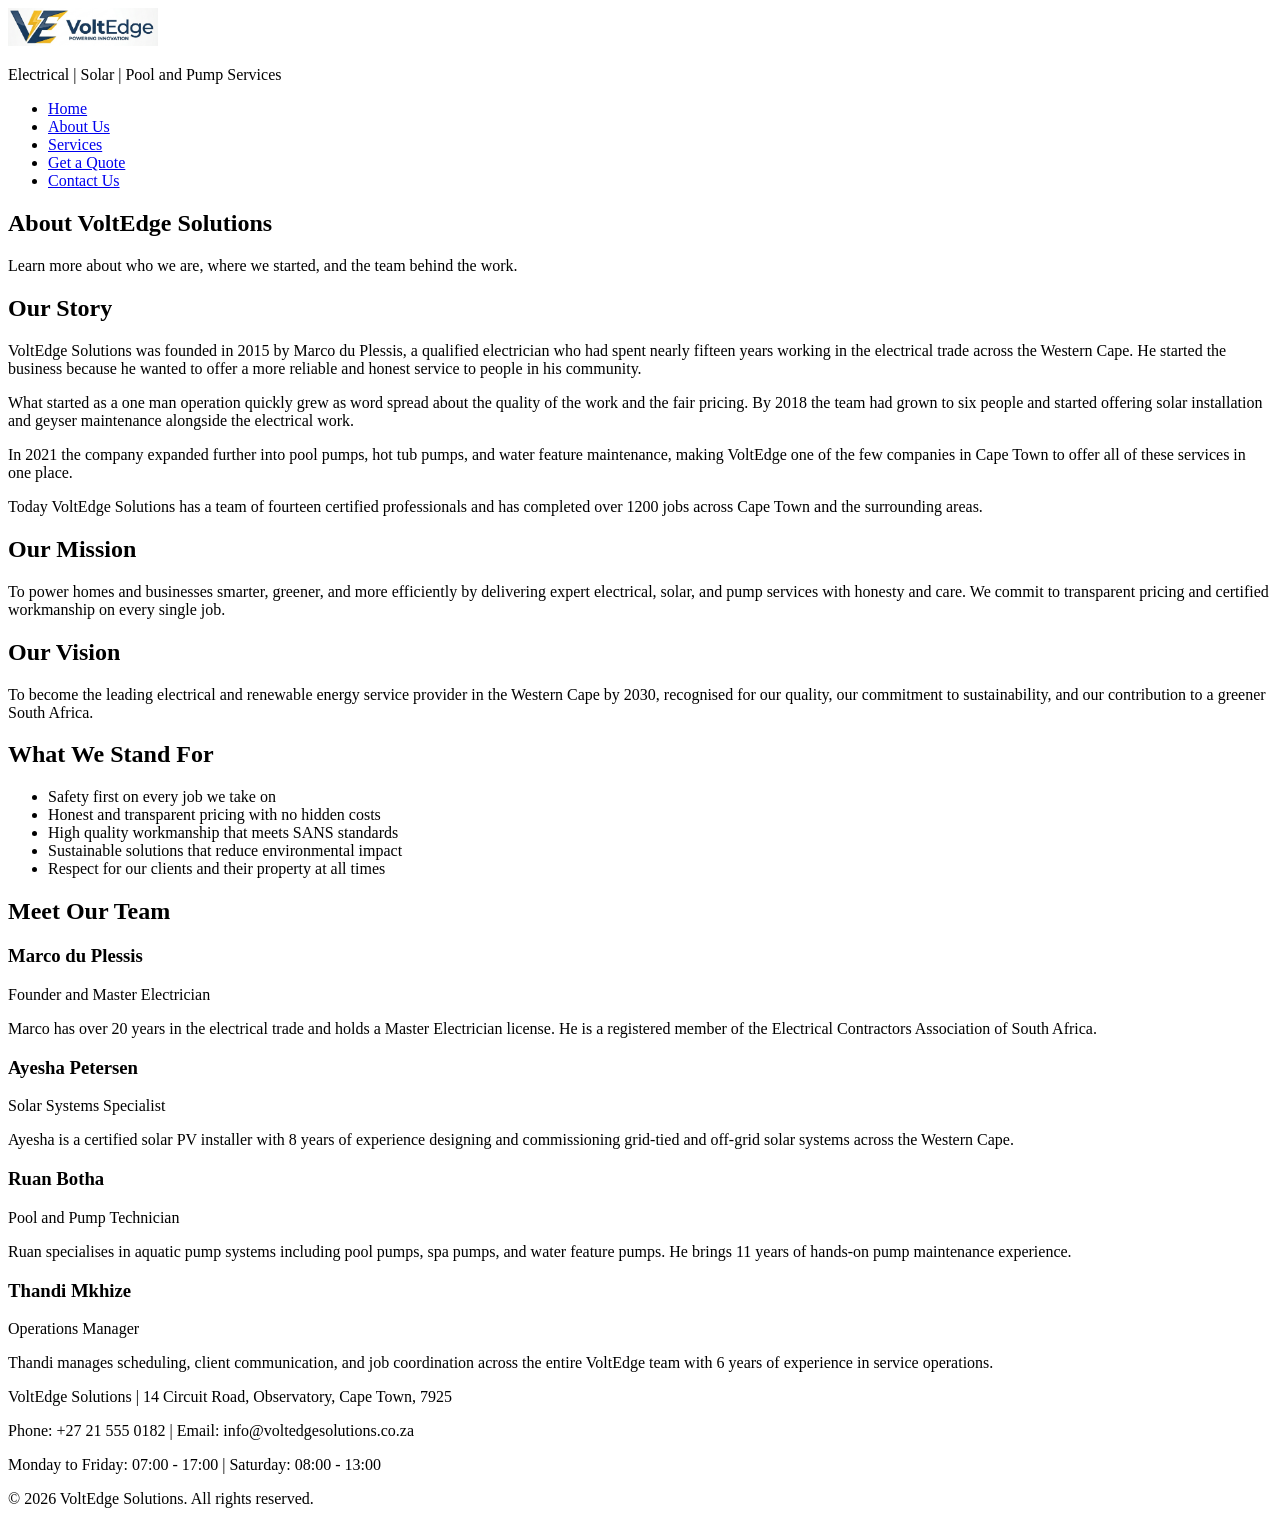
==== about.html @ 5abffb8c "Add files via upload" ====
<!DOCTYPE html>
<html lang="en">

<head>
    <!-- Page metadata and SEO tags -->
    <meta charset="UTF-8" />
    <meta name="viewport" content="width=device-width, initial-scale=1.0" />
    <meta name="description"
        content="Learn about VoltEdge Solutions - our history, mission, vision, and the team behind Cape Towns leading electrical and solar service company." />
    <meta name="keywords"
        content="about VoltEdge Solutions, electrician Cape Town, company history, solar specialists" />
    <meta name="author" content="VoltEdge Solutions" />
    <title>About Us | VoltEdge Solutions</title>

    <!-- External stylesheet - will be built in Part 2 -->
    <link rel="stylesheet" href="css/style.css" />
</head>

<body>

    <!-- ==============================
         HEADER AND NAVIGATION
    ============================== -->
    <header>
        <img src="Images/VoltEdge_Logo.png" alt="VoltEdge Solutions Logo" width="150" height="auto" />
        <p>Electrical | Solar | Pool and Pump Services</p>

        <!-- Navigation menu linking all pages of the website -->
        <nav>
            <ul>
                <li><a href="index.html">Home</a></li>
                <li><a href="about.html">About Us</a></li>
                <li><a href="services.html">Services</a></li>
                <li><a href="enquiry.html">Get a Quote</a></li>
                <li><a href="contact.html">Contact Us</a></li>
            </ul>
        </nav>
    </header>

    <!-- ==============================
         MAIN CONTENT
    ============================== -->
    <main>

        <!-- Page title -->
        <section>
            <h2>About VoltEdge Solutions</h2>

            <p>Learn more about who we are, where we started, and the team behind the work.</p>
        </section>

        <!-- Company history section -->
        <section>
            <h2>Our Story</h2>

            <p>
                VoltEdge Solutions was founded in 2015 by Marco du Plessis, a qualified electrician who had
                spent nearly fifteen years working in the electrical trade across the Western Cape. He started
                the business because he wanted to offer a more reliable and honest service to people in his
                community.
            </p>
            <p>
                What started as a one man operation quickly grew as word spread about the quality of the work
                and the fair pricing. By 2018 the team had grown to six people and started offering solar
                installation and geyser maintenance alongside the electrical work.
            </p>
            <p>
                In 2021 the company expanded further into pool pumps, hot tub pumps, and water feature
                maintenance, making VoltEdge one of the few companies in Cape Town to offer all of these
                services in one place.
            </p>
            <p>
                Today VoltEdge Solutions has a team of fourteen certified professionals and has completed
                over 1200 jobs across Cape Town and the surrounding areas.
            </p>
        </section>

        <!-- Mission and vision section -->
        <section>
            <h2>Our Mission</h2>

            <p>
                To power homes and businesses smarter, greener, and more efficiently by delivering expert
                electrical, solar, and pump services with honesty and care. We commit to transparent pricing
                and certified workmanship on every single job.
            </p>

            <h2>Our Vision</h2>
            <p>
                To become the leading electrical and renewable energy service provider in the Western Cape
                by 2030, recognised for our quality, our commitment to sustainability, and our contribution
                to a greener South Africa.
            </p>
        </section>

        <!-- Company values -->
        <section>
            <h2>What We Stand For</h2>


            <ul>
                <li>
                    Safety first on every job we take on

                </li>
                <li>
                    Honest and transparent pricing with no hidden costs
                </li>
                <li>
                    High quality workmanship that meets SANS standards
                </li>
                <li>
                    Sustainable solutions that reduce environmental impact
                </li>
                <li>
                    Respect for our clients and their property at all times
                </li>
            </ul>
        </section>

        <!-- Team -->
        <section>
            <h2>Meet Our Team</h2>

            <article>
                <h3>Marco du Plessis</h3>
                <p>Founder and Master Electrician</p>
                <p>
                    Marco has over 20 years in the electrical trade and holds a Master Electrician license.
                    He is a registered member of the Electrical Contractors Association of South Africa.
                </p>
            </article>

            <article>
                <h3>Ayesha Petersen</h3>
                <p>Solar Systems Specialist</p>
                <p>
                    Ayesha is a certified solar PV installer with 8 years of experience designing and
                    commissioning grid-tied and off-grid solar systems across the Western Cape.
                </p>
            </article>

            <article>
                <h3>Ruan Botha</h3>
                <p>Pool and Pump Technician</p>
                <p>
                    Ruan specialises in aquatic pump systems including pool pumps, spa pumps, and water
                    feature pumps. He brings 11 years of hands-on pump maintenance experience.
                </p>
            </article>

            <article>
                <h3>Thandi Mkhize</h3>
                <p>Operations Manager</p>
                <p>
                    Thandi manages scheduling, client communication, and job coordination across the
                    entire VoltEdge team with 6 years of experience in service operations.
                </p>
            </article>
        </section>

    </main>

    <!-- ======================================================
     Footer
    ================================================= -->
    <footer>
        <p>VoltEdge Solutions | 14 Circuit Road, Observatory, Cape Town, 7925</p>
        <p>Phone: +27 21 555 0182 | Email: info@voltedgesolutions.co.za</p>
        <p>Monday to Friday: 07:00 - 17:00 | Saturday: 08:00 - 13:00</p>
        <p>&copy; 2026 VoltEdge Solutions. All rights reserved.</p>
    </footer>

</body>

</html>
---- css/style.css ----
/* ============================================================
   VoltEdge Solutions - Main Stylesheet
   This file will be completed in Part 2 of the project.
   It will contain all CSS styling, layout, typography,
   colours, and responsive design for the website.
   ============================================================ */
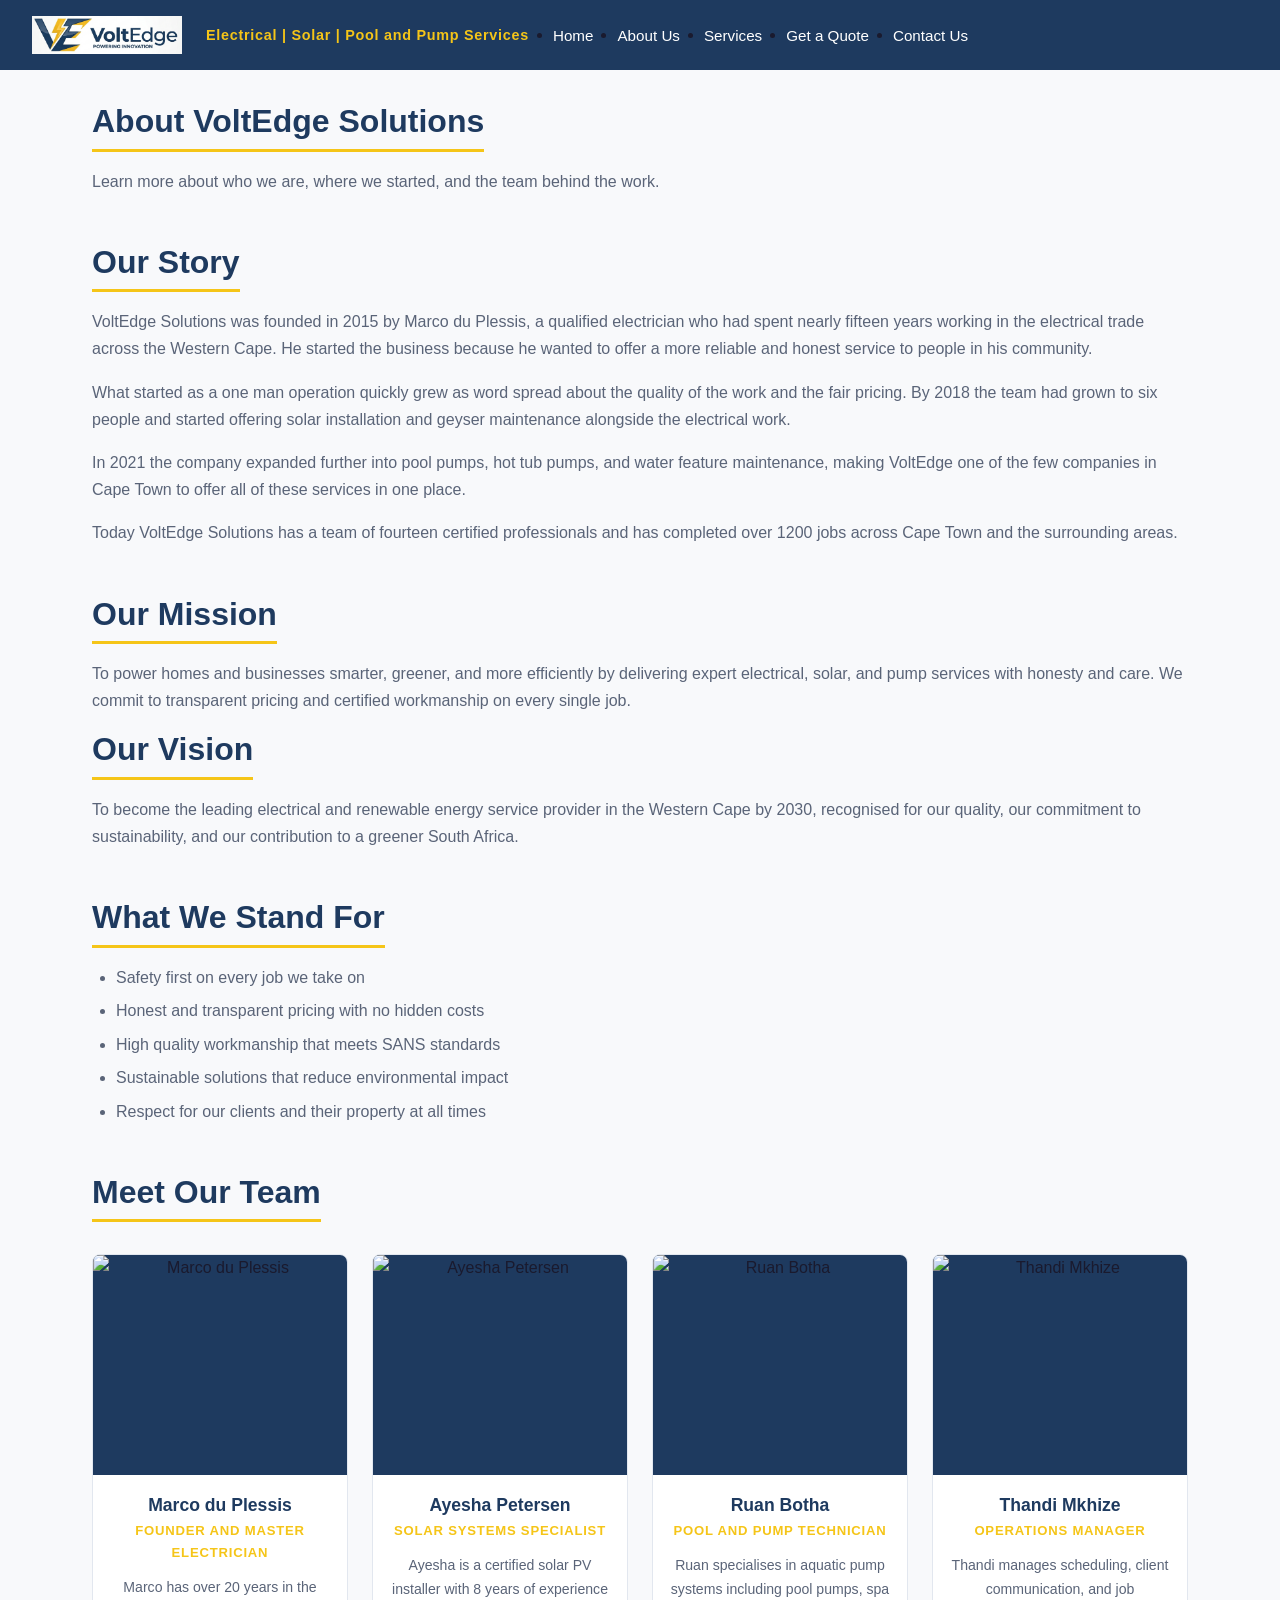
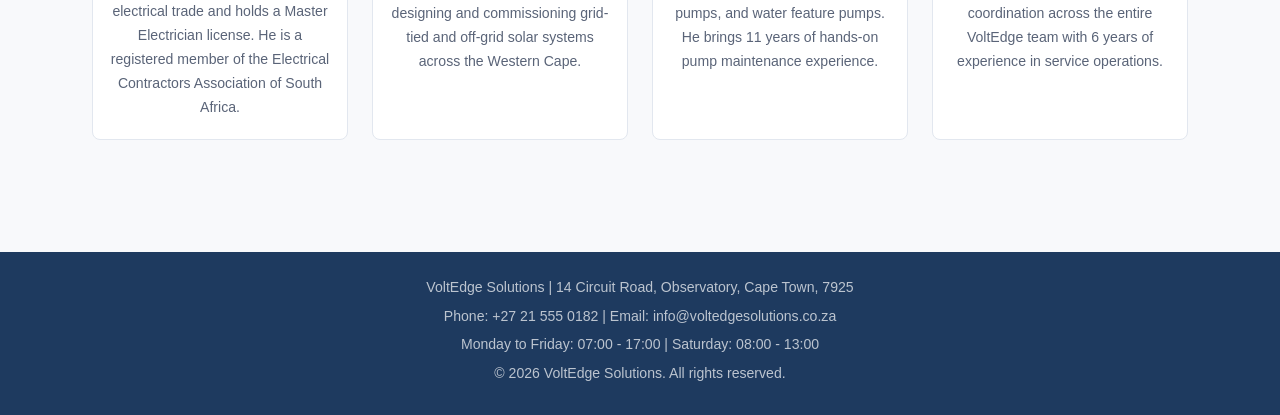
==== commit 067bf82f: "About page updated with images of the team." ====
--- a/about.html
+++ b/about.html
@@ -122,41 +122,57 @@
         <section>
             <h2>Meet Our Team</h2>
 
-            <article>
-                <h3>Marco du Plessis</h3>
-                <p>Founder and Master Electrician</p>
-                <p>
-                    Marco has over 20 years in the electrical trade and holds a Master Electrician license.
-                    He is a registered member of the Electrical Contractors Association of South Africa.
-                </p>
-            </article>
+            <div class="team-grid">
 
-            <article>
-                <h3>Ayesha Petersen</h3>
-                <p>Solar Systems Specialist</p>
-                <p>
-                    Ayesha is a certified solar PV installer with 8 years of experience designing and
-                    commissioning grid-tied and off-grid solar systems across the Western Cape.
-                </p>
-            </article>
+                <div class="team-card">
+                    <div class="portrait">
+                        <img src="./Images/person_1.png" alt="Marco du Plessis" width="150" height="150" />
+                    </div>
+                    <div class="team-info">
+                        <h3>Marco du Plessis</h3>
+                        <p class="role">Founder and Master Electrician</p>
+                        <p>Marco has over 20 years in the electrical trade and holds a Master Electrician license. He is
+                            a registered member of the Electrical Contractors Association of South Africa.</p>
+                    </div>
+                </div>
 
-            <article>
-                <h3>Ruan Botha</h3>
-                <p>Pool and Pump Technician</p>
-                <p>
-                    Ruan specialises in aquatic pump systems including pool pumps, spa pumps, and water
-                    feature pumps. He brings 11 years of hands-on pump maintenance experience.
-                </p>
-            </article>
+                <div class="team-card">
+                    <div class="portrait">
+                        <img src="./Images/person_2.png" alt="Ayesha Petersen" width="150" height="150" />
+                    </div>
+                    <div class="team-info">
+                        <h3>Ayesha Petersen</h3>
+                        <p class="role">Solar Systems Specialist</p>
+                        <p>Ayesha is a certified solar PV installer with 8 years of experience designing and
+                            commissioning grid-tied and off-grid solar systems across the Western Cape.</p>
+                    </div>
+                </div>
 
-            <article>
-                <h3>Thandi Mkhize</h3>
-                <p>Operations Manager</p>
-                <p>
-                    Thandi manages scheduling, client communication, and job coordination across the
-                    entire VoltEdge team with 6 years of experience in service operations.
-                </p>
-            </article>
+                <div class="team-card">
+                    <div class="portrait">
+                        <img src="./Images/person_3.png" alt="Ruan Botha" width="150" height="150" />
+                    </div>
+                    <div class="team-info">
+                        <h3>Ruan Botha</h3>
+                        <p class="role">Pool and Pump Technician</p>
+                        <p>Ruan specialises in aquatic pump systems including pool pumps, spa pumps, and water feature
+                            pumps. He brings 11 years of hands-on pump maintenance experience.</p>
+                    </div>
+                </div>
+
+                <div class="team-card">
+                    <div class="portrait">
+                        <img src="./Images/person_4.png" alt="Thandi Mkhize" width="150" height="150" />
+                    </div>
+                    <div class="team-info">
+                        <h3>Thandi Mkhize</h3>
+                        <p class="role">Operations Manager</p>
+                        <p>Thandi manages scheduling, client communication, and job coordination across the entire
+                            VoltEdge team with 6 years of experience in service operations.</p>
+                    </div>
+                </div>
+
+            </div>
         </section>
 
     </main>
--- a/css/style.css
+++ b/css/style.css
@@ -1,6 +1,448 @@
 /* ============================================================
    VoltEdge Solutions - Main Stylesheet
-   This file will be completed in Part 2 of the project.
-   It will contain all CSS styling, layout, typography,
-   colours, and responsive design for the website.
-   ============================================================ */
+   Module: WEDE5020 - Web Development (Introduction)
+   ============================================================ */
+
+
+/* ============================================================
+   1. Removes default browser margins and padding to ensure
+   consistent styling across all browsers.
+   ============================================================ */
+
+* {
+  margin: 0;
+  padding: 0;
+  box-sizing: border-box;
+}
+
+
+/* ============================================================
+   2. DEFAULT BODY STYLES
+   ============================================================ */
+
+body {
+  font-family: Arial, sans-serif;
+  font-size: 16px;
+  line-height: 1.6;
+    color: #1A1A2E;
+    background-color: #F8F9FB;
+}
+
+
+/* ============================================================
+   3. Styles all heading levels using the primary navy blue colour.
+   ============================================================ */
+
+h1, h2, h3, h4, h5, h6 {
+  font-family: Arial, sans-serif;
+  font-weight: 700;
+    color: #1E3A5F;
+  margin-bottom: 0.75rem;
+  line-height: 1.2;
+}
+
+h1 { font-size: 2.5rem; }
+h2 { font-size: 2rem; }
+h3 { font-size: 1.5rem; }
+h4 { font-size: 1.2rem; }
+h5 { font-size: 1rem; }
+h6 { font-size: 0.9rem; }
+
+
+/* ============================================================
+   4. Set readable font size, spacing, and colour for body text.
+   ============================================================ */
+
+p {
+  font-size: 1rem;
+  line-height: 1.7;
+    color: #5A6478;
+  margin-bottom: 1rem;
+}
+
+a {
+    color: #1E3A5F;
+  text-decoration: none;
+}
+
+a:hover {
+    color: #D4A800;
+}
+
+strong {
+  font-weight: 700;
+  color: #1a1a2e;
+}
+
+/* ============================================================
+   Shared styles for header, navigation, main content,
+   sections, cards, and footer across all pages.
+   ============================================================ */
+
+/* --- Header --- */
+
+header {
+  background-color: #1e3a5f;
+  padding: 1rem 2rem;
+  display: flex;
+  align-items: center;
+  gap: 1.5rem;
+}
+
+header p {
+  color: #f5c518;
+  font-size: 0.9rem;
+  font-weight: 600;
+  margin: 0;
+  letter-spacing: 0.05em;
+}
+
+/* --- Navigation --- */
+
+nav ul {
+  display: flex;
+  gap: 1.5rem;
+  margin-left: auto;
+}
+
+nav ul li a {
+  color: #ffffff;
+  font-size: 0.95rem;
+  font-weight: 500;
+  padding: 0.3rem 0;
+  border-bottom: 2px solid transparent;
+  transition: border-color 0.2s ease, color 0.2s ease;
+}
+
+/* Hover and active pseudo-class on nav links */
+nav ul li a:hover,
+nav ul li a.active {
+  color: #f5c518;
+  border-bottom-color: #f5c518;
+}
+
+/* --- Main content wrapper --- */
+
+main {
+  max-width: 1160px;
+  margin: 0 auto;
+  padding: 2rem;
+}
+
+/* --- Sections --- */
+
+section {
+  margin-bottom: 3rem;
+}
+
+section h2 {
+  margin-bottom: 1rem;
+  padding-bottom: 0.5rem;
+  border-bottom: 3px solid #f5c518;
+  display: inline-block;
+}
+
+/* --- Lists --- */
+
+section ul {
+  list-style: disc;
+  padding-left: 1.5rem;
+}
+
+section ul li {
+  color: #5a6478;
+  line-height: 1.7;
+  margin-bottom: 0.4rem;
+  font-size: 1rem;
+}
+
+/* --- Article / service cards --- */
+
+article {
+  background-color: #ffffff;
+  border: 1px solid #e2e7ef;
+  border-left: 4px solid #f5c518;
+  border-radius: 6px;
+  padding: 1.2rem 1.5rem;
+  margin-bottom: 1rem;
+}
+
+article h3 {
+  margin-bottom: 0.4rem;
+}
+
+article p {
+  margin: 0;
+}
+
+/* --- Footer --- */
+
+footer {
+  background-color: #1e3a5f;
+  color: #ffffff;
+  text-align: center;
+  padding: 1.5rem 2rem;
+  margin-top: 2rem;
+}
+
+footer p {
+  color: rgba(255, 255, 255, 0.7);
+  font-size: 0.88rem;
+  margin-bottom: 0.3rem;
+}
+
+/* ============================================================
+   Index page - hero section with background image and overlay.
+   ============================================================ */
+
+.hero {
+  background-image: url('../Images/index_hero.png');
+  background-size: cover;
+  background-position: center;
+  background-repeat: no-repeat;
+  border-radius: 8px;
+  min-height: 420px;
+  display: flex;
+  align-items: center;
+  border: 3px solid #1e3a5f !important;
+}
+
+.hero-content {
+  background-color: rgba(30, 58, 95, 0.78);
+  border-radius: 8px;
+  padding: 2.5rem;
+  max-width: 640px;
+  margin: 2rem;
+  font-weight: 600;
+}
+
+.hero-content h2 {
+  color: #ffffff;
+  border-bottom: 3px solid #f5c518;
+  display: inline-block;
+  padding-bottom: 0.4rem;
+  margin-bottom: 1rem;
+}
+
+.hero-content p {
+  color: rgba(255, 255, 255, 0.85);
+  margin-bottom: 1rem;
+}
+
+/* Call to action buttons inside the hero */
+.hero-content p:last-child a {
+  display: inline-block;
+  background-color: #f5c518;
+  color: #1e3a5f;
+  font-weight: 700;
+  padding: 0.6rem 1.4rem;
+  border-radius: 6px;
+  margin-right: 0.5rem;
+  transition: background-color 0.2s ease;
+}
+
+.hero-content p:last-child a:hover {
+  background-color: #d4a800;
+}
+
+/* ============================================================
+   Responsive Design - Tablet (max-width: 768px)
+   Layout adjusts for tablet screen sizes.
+   ============================================================ */
+
+@media (max-width: 768px) {
+
+  /* Stack header items vertically */
+  header {
+    flex-direction: column;
+    align-items: flex-start;
+    gap: 0.75rem;
+    padding: 1rem;
+  }
+
+  /* Nav links wrap onto multiple lines */
+  nav ul {
+    flex-wrap: wrap;
+    gap: 0.75rem;
+    margin-left: 0;
+  }
+
+  /* Scale down headings */
+  h1 { font-size: 2rem; }
+  h2 { font-size: 1.6rem; }
+  h3 { font-size: 1.3rem; }
+
+  /* Reduce main padding */
+  main {
+    padding: 1.5rem;
+  }
+
+  /* Hero height reduces on tablet */
+  .hero {
+    min-height: 320px;
+  }
+
+  /* Overlay takes full width on tablet */
+  .hero-content {
+    max-width: 100%;
+    margin: 1rem;
+    padding: 1.5rem;
+  }
+}
+
+/* ============================================================
+   Responsive Design - Mobile (max-width: 480px)
+   Layout adjusts for small mobile screens.
+   ============================================================ */
+
+@media (max-width: 480px) {
+
+  /* Reduce heading sizes for small screens */
+  h1 { font-size: 1.6rem; }
+  h2 { font-size: 1.4rem; }
+  h3 { font-size: 1.2rem; }
+
+  p {
+    font-size: 0.95rem;
+  }
+
+  /* Reduce padding on main */
+  main {
+    padding: 1rem;
+  }
+
+  /* Nav links stack into a column on mobile */
+  nav ul {
+    flex-direction: column;
+    gap: 0.5rem;
+  }
+
+  /* Hero adjusts for small screens */
+  .hero {
+    min-height: 260px;
+    border-radius: 4px;
+  }
+
+  /* Overlay fills full width */
+  .hero-content {
+    margin: 0.75rem;
+    padding: 1.2rem;
+    max-width: 100%;
+  }
+
+  /* CTA buttons stack vertically on mobile */
+  .hero-content p:last-child a {
+    display: block;
+    margin-bottom: 0.5rem;
+    margin-right: 0;
+    text-align: center;
+  }
+
+  /* Article cards reduce padding */
+  article {
+    padding: 1rem;
+  }
+
+  /* Footer adjusts on mobile */
+  footer {
+    padding: 1rem;
+  }
+
+  footer p {
+    font-size: 0.8rem;
+  }
+}
+
+/* ============================================================
+   About Page - about.html
+   Team cards with portrait placeholder for each member.
+   ============================================================ */
+
+/* Team section wraps all four cards in a responsive grid */
+.team-grid {
+    display: grid;
+    grid-template-columns: repeat(4, 1fr);
+    gap: 1.5rem;
+    margin-top: 1rem;
+}
+
+/* Individual team card */
+.team-card {
+    background-color: #ffffff;
+    border: 1px solid #e2e7ef;
+    border-radius: 8px;
+    overflow: hidden;
+    text-align: center;
+}
+
+/* Portrait area at the top of each card */
+.team-card .portrait {
+    background-color: #1e3a5f;
+    height: 220px;
+    display: flex;
+    align-items: center;
+    justify-content: center;
+}
+
+/* If a real photo is added it fills the portrait area */
+.team-card .portrait img {
+    width: 100%;
+    height: 220px;
+    object-fit: contain;
+}
+
+/* Placeholder icon shown when no photo is available */
+.team-card .portrait-placeholder {
+    font-size: 4rem;
+    color: #f5c518;
+}
+
+/* Card text content below the portrait */
+.team-card .team-info {
+    padding: 1.2rem 1rem;
+}
+
+.team-card .team-info h3 {
+    margin-bottom: 0.25rem;
+    font-size: 1.1rem;
+}
+
+/* Job title in yellow */
+.team-card .team-info .role {
+    color: #f5c518;
+    font-size: 0.82rem;
+    font-weight: 700;
+    text-transform: uppercase;
+    letter-spacing: 0.06em;
+    margin-bottom: 0.75rem;
+}
+
+.team-card .team-info p {
+    font-size: 0.88rem;
+    color: #5a6478;
+    margin: 0;
+}
+
+/* ============================================================
+   About Page - Responsive (Tablet)
+   ============================================================ */
+
+@media (max-width: 768px) {
+
+    /* Two columns on tablet */
+    .team-grid {
+        grid-template-columns: repeat(2, 1fr);
+    }
+}
+
+/* ============================================================
+   About Page - Responsive (Mobile)
+   ============================================================ */
+
+@media (max-width: 480px) {
+
+    /* Single column on mobile */
+    .team-grid {
+        grid-template-columns: 1fr;
+    }
+}
